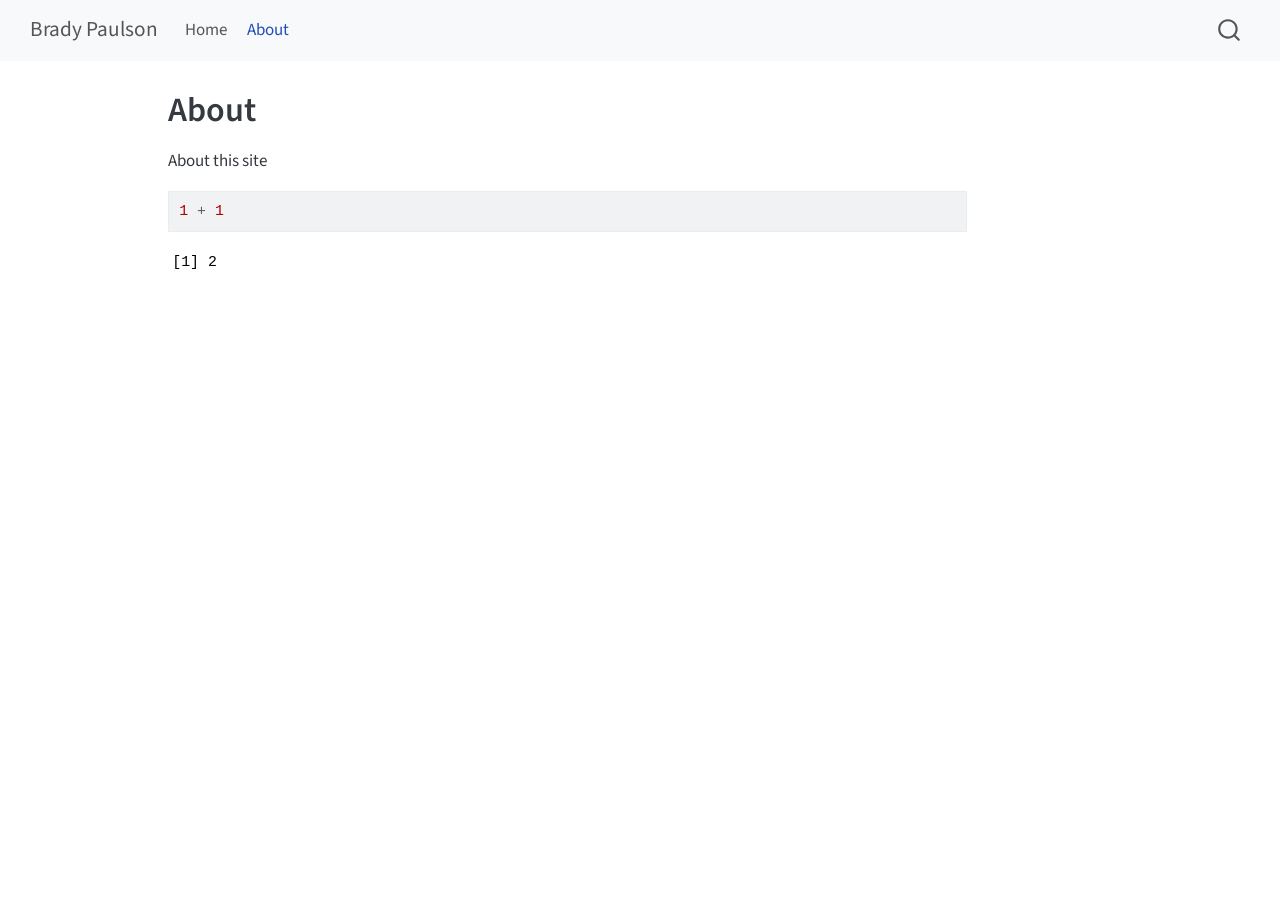
==== docs/about.html @ fc06ec5d "test" ====
<!DOCTYPE html>
<html xmlns="http://www.w3.org/1999/xhtml" lang="en" xml:lang="en"><head>

<meta charset="utf-8">
<meta name="generator" content="quarto-1.8.27">

<meta name="viewport" content="width=device-width, initial-scale=1.0, user-scalable=yes">


<title>About – Brady Paulson</title>
<style>
code{white-space: pre-wrap;}
span.smallcaps{font-variant: small-caps;}
div.columns{display: flex; gap: min(4vw, 1.5em);}
div.column{flex: auto; overflow-x: auto;}
div.hanging-indent{margin-left: 1.5em; text-indent: -1.5em;}
ul.task-list{list-style: none;}
ul.task-list li input[type="checkbox"] {
  width: 0.8em;
  margin: 0 0.8em 0.2em -1em; /* quarto-specific, see https://github.com/quarto-dev/quarto-cli/issues/4556 */ 
  vertical-align: middle;
}
/* CSS for syntax highlighting */
html { -webkit-text-size-adjust: 100%; }
pre > code.sourceCode { white-space: pre; position: relative; }
pre > code.sourceCode > span { display: inline-block; line-height: 1.25; }
pre > code.sourceCode > span:empty { height: 1.2em; }
.sourceCode { overflow: visible; }
code.sourceCode > span { color: inherit; text-decoration: inherit; }
div.sourceCode { margin: 1em 0; }
pre.sourceCode { margin: 0; }
@media screen {
div.sourceCode { overflow: auto; }
}
@media print {
pre > code.sourceCode { white-space: pre-wrap; }
pre > code.sourceCode > span { text-indent: -5em; padding-left: 5em; }
}
pre.numberSource code
  { counter-reset: source-line 0; }
pre.numberSource code > span
  { position: relative; left: -4em; counter-increment: source-line; }
pre.numberSource code > span > a:first-child::before
  { content: counter(source-line);
    position: relative; left: -1em; text-align: right; vertical-align: baseline;
    border: none; display: inline-block;
    -webkit-touch-callout: none; -webkit-user-select: none;
    -khtml-user-select: none; -moz-user-select: none;
    -ms-user-select: none; user-select: none;
    padding: 0 4px; width: 4em;
  }
pre.numberSource { margin-left: 3em;  padding-left: 4px; }
div.sourceCode
  {   }
@media screen {
pre > code.sourceCode > span > a:first-child::before { text-decoration: underline; }
}
</style>


<script src="site_libs/quarto-nav/quarto-nav.js"></script>
<script src="site_libs/quarto-nav/headroom.min.js"></script>
<script src="site_libs/clipboard/clipboard.min.js"></script>
<script src="site_libs/quarto-search/autocomplete.umd.js"></script>
<script src="site_libs/quarto-search/fuse.min.js"></script>
<script src="site_libs/quarto-search/quarto-search.js"></script>
<meta name="quarto:offset" content="./">
<script src="site_libs/quarto-html/quarto.js" type="module"></script>
<script src="site_libs/quarto-html/tabsets/tabsets.js" type="module"></script>
<script src="site_libs/quarto-html/axe/axe-check.js" type="module"></script>
<script src="site_libs/quarto-html/popper.min.js"></script>
<script src="site_libs/quarto-html/tippy.umd.min.js"></script>
<script src="site_libs/quarto-html/anchor.min.js"></script>
<link href="site_libs/quarto-html/tippy.css" rel="stylesheet">
<link href="site_libs/quarto-html/quarto-syntax-highlighting-ed96de9b727972fe78a7b5d16c58bf87.css" rel="stylesheet" id="quarto-text-highlighting-styles">
<script src="site_libs/bootstrap/bootstrap.min.js"></script>
<link href="site_libs/bootstrap/bootstrap-icons.css" rel="stylesheet">
<link href="site_libs/bootstrap/bootstrap-c82218b12ac0f327fa8bd7d074ce2147.min.css" rel="stylesheet" append-hash="true" id="quarto-bootstrap" data-mode="light">
<script id="quarto-search-options" type="application/json">{
  "location": "navbar",
  "copy-button": false,
  "collapse-after": 3,
  "panel-placement": "end",
  "type": "overlay",
  "limit": 50,
  "keyboard-shortcut": [
    "f",
    "/",
    "s"
  ],
  "show-item-context": false,
  "language": {
    "search-no-results-text": "No results",
    "search-matching-documents-text": "matching documents",
    "search-copy-link-title": "Copy link to search",
    "search-hide-matches-text": "Hide additional matches",
    "search-more-match-text": "more match in this document",
    "search-more-matches-text": "more matches in this document",
    "search-clear-button-title": "Clear",
    "search-text-placeholder": "",
    "search-detached-cancel-button-title": "Cancel",
    "search-submit-button-title": "Submit",
    "search-label": "Search"
  }
}</script>


<link rel="stylesheet" href="styles.css">
</head>

<body class="nav-fixed quarto-light">

<div id="quarto-search-results"></div>
  <header id="quarto-header" class="headroom fixed-top">
    <nav class="navbar navbar-expand-lg " data-bs-theme="dark">
      <div class="navbar-container container-fluid">
      <div class="navbar-brand-container mx-auto">
    <a class="navbar-brand" href="./index.html">
    <span class="navbar-title">Brady Paulson</span>
    </a>
  </div>
            <div id="quarto-search" class="" title="Search"></div>
          <button class="navbar-toggler" type="button" data-bs-toggle="collapse" data-bs-target="#navbarCollapse" aria-controls="navbarCollapse" role="menu" aria-expanded="false" aria-label="Toggle navigation" onclick="if (window.quartoToggleHeadroom) { window.quartoToggleHeadroom(); }">
  <span class="navbar-toggler-icon"></span>
</button>
          <div class="collapse navbar-collapse" id="navbarCollapse">
            <ul class="navbar-nav navbar-nav-scroll me-auto">
  <li class="nav-item">
    <a class="nav-link" href="./index.html"> 
<span class="menu-text">Home</span></a>
  </li>  
  <li class="nav-item">
    <a class="nav-link active" href="./about.html" aria-current="page"> 
<span class="menu-text">About</span></a>
  </li>  
</ul>
          </div> <!-- /navcollapse -->
            <div class="quarto-navbar-tools">
</div>
      </div> <!-- /container-fluid -->
    </nav>
</header>
<!-- content -->
<div id="quarto-content" class="quarto-container page-columns page-rows-contents page-layout-article page-navbar">
<!-- sidebar -->
<!-- margin-sidebar -->
    <div id="quarto-margin-sidebar" class="sidebar margin-sidebar zindex-bottom">
        
    </div>
<!-- main -->
<main class="content" id="quarto-document-content">

<header id="title-block-header" class="quarto-title-block default">
<div class="quarto-title">
<h1 class="title">About</h1>
</div>



<div class="quarto-title-meta">

    
  
    
  </div>
  


</header>


<p>About this site</p>
<div class="cell">
<div class="code-copy-outer-scaffold"><div class="sourceCode cell-code" id="cb1"><pre class="sourceCode r code-with-copy"><code class="sourceCode r"><span id="cb1-1"><a href="#cb1-1" aria-hidden="true" tabindex="-1"></a><span class="dv">1</span> <span class="sc">+</span> <span class="dv">1</span></span></code></pre></div><button title="Copy to Clipboard" class="code-copy-button"><i class="bi"></i></button></div>
<div class="cell-output cell-output-stdout">
<pre><code>[1] 2</code></pre>
</div>
</div>



</main> <!-- /main -->
<script id="quarto-html-after-body" type="application/javascript">
  window.document.addEventListener("DOMContentLoaded", function (event) {
    const icon = "";
    const anchorJS = new window.AnchorJS();
    anchorJS.options = {
      placement: 'right',
      icon: icon
    };
    anchorJS.add('.anchored');
    const isCodeAnnotation = (el) => {
      for (const clz of el.classList) {
        if (clz.startsWith('code-annotation-')) {                     
          return true;
        }
      }
      return false;
    }
    const onCopySuccess = function(e) {
      // button target
      const button = e.trigger;
      // don't keep focus
      button.blur();
      // flash "checked"
      button.classList.add('code-copy-button-checked');
      var currentTitle = button.getAttribute("title");
      button.setAttribute("title", "Copied!");
      let tooltip;
      if (window.bootstrap) {
        button.setAttribute("data-bs-toggle", "tooltip");
        button.setAttribute("data-bs-placement", "left");
        button.setAttribute("data-bs-title", "Copied!");
        tooltip = new bootstrap.Tooltip(button, 
          { trigger: "manual", 
            customClass: "code-copy-button-tooltip",
            offset: [0, -8]});
        tooltip.show();    
      }
      setTimeout(function() {
        if (tooltip) {
          tooltip.hide();
          button.removeAttribute("data-bs-title");
          button.removeAttribute("data-bs-toggle");
          button.removeAttribute("data-bs-placement");
        }
        button.setAttribute("title", currentTitle);
        button.classList.remove('code-copy-button-checked');
      }, 1000);
      // clear code selection
      e.clearSelection();
    }
    const getTextToCopy = function(trigger) {
      const outerScaffold = trigger.parentElement.cloneNode(true);
      const codeEl = outerScaffold.querySelector('code');
      for (const childEl of codeEl.children) {
        if (isCodeAnnotation(childEl)) {
          childEl.remove();
        }
      }
      return codeEl.innerText;
    }
    const clipboard = new window.ClipboardJS('.code-copy-button:not([data-in-quarto-modal])', {
      text: getTextToCopy
    });
    clipboard.on('success', onCopySuccess);
    if (window.document.getElementById('quarto-embedded-source-code-modal')) {
      const clipboardModal = new window.ClipboardJS('.code-copy-button[data-in-quarto-modal]', {
        text: getTextToCopy,
        container: window.document.getElementById('quarto-embedded-source-code-modal')
      });
      clipboardModal.on('success', onCopySuccess);
    }
      var localhostRegex = new RegExp(/^(?:http|https):\/\/localhost\:?[0-9]*\//);
      var mailtoRegex = new RegExp(/^mailto:/);
        var filterRegex = new RegExp('/' + window.location.host + '/');
      var isInternal = (href) => {
          return filterRegex.test(href) || localhostRegex.test(href) || mailtoRegex.test(href);
      }
      // Inspect non-navigation links and adorn them if external
     var links = window.document.querySelectorAll('a[href]:not(.nav-link):not(.navbar-brand):not(.toc-action):not(.sidebar-link):not(.sidebar-item-toggle):not(.pagination-link):not(.no-external):not([aria-hidden]):not(.dropdown-item):not(.quarto-navigation-tool):not(.about-link)');
      for (var i=0; i<links.length; i++) {
        const link = links[i];
        if (!isInternal(link.href)) {
          // undo the damage that might have been done by quarto-nav.js in the case of
          // links that we want to consider external
          if (link.dataset.originalHref !== undefined) {
            link.href = link.dataset.originalHref;
          }
        }
      }
    function tippyHover(el, contentFn, onTriggerFn, onUntriggerFn) {
      const config = {
        allowHTML: true,
        maxWidth: 500,
        delay: 100,
        arrow: false,
        appendTo: function(el) {
            return el.parentElement;
        },
        interactive: true,
        interactiveBorder: 10,
        theme: 'quarto',
        placement: 'bottom-start',
      };
      if (contentFn) {
        config.content = contentFn;
      }
      if (onTriggerFn) {
        config.onTrigger = onTriggerFn;
      }
      if (onUntriggerFn) {
        config.onUntrigger = onUntriggerFn;
      }
      window.tippy(el, config); 
    }
    const noterefs = window.document.querySelectorAll('a[role="doc-noteref"]');
    for (var i=0; i<noterefs.length; i++) {
      const ref = noterefs[i];
      tippyHover(ref, function() {
        // use id or data attribute instead here
        let href = ref.getAttribute('data-footnote-href') || ref.getAttribute('href');
        try { href = new URL(href).hash; } catch {}
        const id = href.replace(/^#\/?/, "");
        const note = window.document.getElementById(id);
        if (note) {
          return note.innerHTML;
        } else {
          return "";
        }
      });
    }
    const xrefs = window.document.querySelectorAll('a.quarto-xref');
    const processXRef = (id, note) => {
      // Strip column container classes
      const stripColumnClz = (el) => {
        el.classList.remove("page-full", "page-columns");
        if (el.children) {
          for (const child of el.children) {
            stripColumnClz(child);
          }
        }
      }
      stripColumnClz(note)
      if (id === null || id.startsWith('sec-')) {
        // Special case sections, only their first couple elements
        const container = document.createElement("div");
        if (note.children && note.children.length > 2) {
          container.appendChild(note.children[0].cloneNode(true));
          for (let i = 1; i < note.children.length; i++) {
            const child = note.children[i];
            if (child.tagName === "P" && child.innerText === "") {
              continue;
            } else {
              container.appendChild(child.cloneNode(true));
              break;
            }
          }
          if (window.Quarto?.typesetMath) {
            window.Quarto.typesetMath(container);
          }
          return container.innerHTML
        } else {
          if (window.Quarto?.typesetMath) {
            window.Quarto.typesetMath(note);
          }
          return note.innerHTML;
        }
      } else {
        // Remove any anchor links if they are present
        const anchorLink = note.querySelector('a.anchorjs-link');
        if (anchorLink) {
          anchorLink.remove();
        }
        if (window.Quarto?.typesetMath) {
          window.Quarto.typesetMath(note);
        }
        if (note.classList.contains("callout")) {
          return note.outerHTML;
        } else {
          return note.innerHTML;
        }
      }
    }
    for (var i=0; i<xrefs.length; i++) {
      const xref = xrefs[i];
      tippyHover(xref, undefined, function(instance) {
        instance.disable();
        let url = xref.getAttribute('href');
        let hash = undefined; 
        if (url.startsWith('#')) {
          hash = url;
        } else {
          try { hash = new URL(url).hash; } catch {}
        }
        if (hash) {
          const id = hash.replace(/^#\/?/, "");
          const note = window.document.getElementById(id);
          if (note !== null) {
            try {
              const html = processXRef(id, note.cloneNode(true));
              instance.setContent(html);
            } finally {
              instance.enable();
              instance.show();
            }
          } else {
            // See if we can fetch this
            fetch(url.split('#')[0])
            .then(res => res.text())
            .then(html => {
              const parser = new DOMParser();
              const htmlDoc = parser.parseFromString(html, "text/html");
              const note = htmlDoc.getElementById(id);
              if (note !== null) {
                const html = processXRef(id, note);
                instance.setContent(html);
              } 
            }).finally(() => {
              instance.enable();
              instance.show();
            });
          }
        } else {
          // See if we can fetch a full url (with no hash to target)
          // This is a special case and we should probably do some content thinning / targeting
          fetch(url)
          .then(res => res.text())
          .then(html => {
            const parser = new DOMParser();
            const htmlDoc = parser.parseFromString(html, "text/html");
            const note = htmlDoc.querySelector('main.content');
            if (note !== null) {
              // This should only happen for chapter cross references
              // (since there is no id in the URL)
              // remove the first header
              if (note.children.length > 0 && note.children[0].tagName === "HEADER") {
                note.children[0].remove();
              }
              const html = processXRef(null, note);
              instance.setContent(html);
            } 
          }).finally(() => {
            instance.enable();
            instance.show();
          });
        }
      }, function(instance) {
      });
    }
        let selectedAnnoteEl;
        const selectorForAnnotation = ( cell, annotation) => {
          let cellAttr = 'data-code-cell="' + cell + '"';
          let lineAttr = 'data-code-annotation="' +  annotation + '"';
          const selector = 'span[' + cellAttr + '][' + lineAttr + ']';
          return selector;
        }
        const selectCodeLines = (annoteEl) => {
          const doc = window.document;
          const targetCell = annoteEl.getAttribute("data-target-cell");
          const targetAnnotation = annoteEl.getAttribute("data-target-annotation");
          const annoteSpan = window.document.querySelector(selectorForAnnotation(targetCell, targetAnnotation));
          const lines = annoteSpan.getAttribute("data-code-lines").split(",");
          const lineIds = lines.map((line) => {
            return targetCell + "-" + line;
          })
          let top = null;
          let height = null;
          let parent = null;
          if (lineIds.length > 0) {
              //compute the position of the single el (top and bottom and make a div)
              const el = window.document.getElementById(lineIds[0]);
              top = el.offsetTop;
              height = el.offsetHeight;
              parent = el.parentElement.parentElement;
            if (lineIds.length > 1) {
              const lastEl = window.document.getElementById(lineIds[lineIds.length - 1]);
              const bottom = lastEl.offsetTop + lastEl.offsetHeight;
              height = bottom - top;
            }
            if (top !== null && height !== null && parent !== null) {
              // cook up a div (if necessary) and position it 
              let div = window.document.getElementById("code-annotation-line-highlight");
              if (div === null) {
                div = window.document.createElement("div");
                div.setAttribute("id", "code-annotation-line-highlight");
                div.style.position = 'absolute';
                parent.appendChild(div);
              }
              div.style.top = top - 2 + "px";
              div.style.height = height + 4 + "px";
              div.style.left = 0;
              let gutterDiv = window.document.getElementById("code-annotation-line-highlight-gutter");
              if (gutterDiv === null) {
                gutterDiv = window.document.createElement("div");
                gutterDiv.setAttribute("id", "code-annotation-line-highlight-gutter");
                gutterDiv.style.position = 'absolute';
                const codeCell = window.document.getElementById(targetCell);
                const gutter = codeCell.querySelector('.code-annotation-gutter');
                gutter.appendChild(gutterDiv);
              }
              gutterDiv.style.top = top - 2 + "px";
              gutterDiv.style.height = height + 4 + "px";
            }
            selectedAnnoteEl = annoteEl;
          }
        };
        const unselectCodeLines = () => {
          const elementsIds = ["code-annotation-line-highlight", "code-annotation-line-highlight-gutter"];
          elementsIds.forEach((elId) => {
            const div = window.document.getElementById(elId);
            if (div) {
              div.remove();
            }
          });
          selectedAnnoteEl = undefined;
        };
          // Handle positioning of the toggle
      window.addEventListener(
        "resize",
        throttle(() => {
          elRect = undefined;
          if (selectedAnnoteEl) {
            selectCodeLines(selectedAnnoteEl);
          }
        }, 10)
      );
      function throttle(fn, ms) {
      let throttle = false;
      let timer;
        return (...args) => {
          if(!throttle) { // first call gets through
              fn.apply(this, args);
              throttle = true;
          } else { // all the others get throttled
              if(timer) clearTimeout(timer); // cancel #2
              timer = setTimeout(() => {
                fn.apply(this, args);
                timer = throttle = false;
              }, ms);
          }
        };
      }
        // Attach click handler to the DT
        const annoteDls = window.document.querySelectorAll('dt[data-target-cell]');
        for (const annoteDlNode of annoteDls) {
          annoteDlNode.addEventListener('click', (event) => {
            const clickedEl = event.target;
            if (clickedEl !== selectedAnnoteEl) {
              unselectCodeLines();
              const activeEl = window.document.querySelector('dt[data-target-cell].code-annotation-active');
              if (activeEl) {
                activeEl.classList.remove('code-annotation-active');
              }
              selectCodeLines(clickedEl);
              clickedEl.classList.add('code-annotation-active');
            } else {
              // Unselect the line
              unselectCodeLines();
              clickedEl.classList.remove('code-annotation-active');
            }
          });
        }
    const findCites = (el) => {
      const parentEl = el.parentElement;
      if (parentEl) {
        const cites = parentEl.dataset.cites;
        if (cites) {
          return {
            el,
            cites: cites.split(' ')
          };
        } else {
          return findCites(el.parentElement)
        }
      } else {
        return undefined;
      }
    };
    var bibliorefs = window.document.querySelectorAll('a[role="doc-biblioref"]');
    for (var i=0; i<bibliorefs.length; i++) {
      const ref = bibliorefs[i];
      const citeInfo = findCites(ref);
      if (citeInfo) {
        tippyHover(citeInfo.el, function() {
          var popup = window.document.createElement('div');
          citeInfo.cites.forEach(function(cite) {
            var citeDiv = window.document.createElement('div');
            citeDiv.classList.add('hanging-indent');
            citeDiv.classList.add('csl-entry');
            var biblioDiv = window.document.getElementById('ref-' + cite);
            if (biblioDiv) {
              citeDiv.innerHTML = biblioDiv.innerHTML;
            }
            popup.appendChild(citeDiv);
          });
          return popup.innerHTML;
        });
      }
    }
  });
  </script>
</div> <!-- /content -->




</body></html>
---- docs/site_libs/quarto-html/tippy.css ----
.tippy-box[data-animation=fade][data-state=hidden]{opacity:0}[data-tippy-root]{max-width:calc(100vw - 10px)}.tippy-box{position:relative;background-color:#333;color:#fff;border-radius:4px;font-size:14px;line-height:1.4;white-space:normal;outline:0;transition-property:transform,visibility,opacity}.tippy-box[data-placement^=top]>.tippy-arrow{bottom:0}.tippy-box[data-placement^=top]>.tippy-arrow:before{bottom:-7px;left:0;border-width:8px 8px 0;border-top-color:initial;transform-origin:center top}.tippy-box[data-placement^=bottom]>.tippy-arrow{top:0}.tippy-box[data-placement^=bottom]>.tippy-arrow:before{top:-7px;left:0;border-width:0 8px 8px;border-bottom-color:initial;transform-origin:center bottom}.tippy-box[data-placement^=left]>.tippy-arrow{right:0}.tippy-box[data-placement^=left]>.tippy-arrow:before{border-width:8px 0 8px 8px;border-left-color:initial;right:-7px;transform-origin:center left}.tippy-box[data-placement^=right]>.tippy-arrow{left:0}.tippy-box[data-placement^=right]>.tippy-arrow:before{left:-7px;border-width:8px 8px 8px 0;border-right-color:initial;transform-origin:center right}.tippy-box[data-inertia][data-state=visible]{transition-timing-function:cubic-bezier(.54,1.5,.38,1.11)}.tippy-arrow{width:16px;height:16px;color:#333}.tippy-arrow:before{content:"";position:absolute;border-color:transparent;border-style:solid}.tippy-content{position:relative;padding:5px 9px;z-index:1}
---- docs/site_libs/quarto-html/quarto-syntax-highlighting-ed96de9b727972fe78a7b5d16c58bf87.css ----
/* quarto syntax highlight colors */
:root {
  --quarto-hl-ot-color: #003B4F;
  --quarto-hl-at-color: #657422;
  --quarto-hl-ss-color: #20794D;
  --quarto-hl-an-color: #5E5E5E;
  --quarto-hl-fu-color: #4758AB;
  --quarto-hl-st-color: #20794D;
  --quarto-hl-cf-color: #003B4F;
  --quarto-hl-op-color: #5E5E5E;
  --quarto-hl-er-color: #AD0000;
  --quarto-hl-bn-color: #AD0000;
  --quarto-hl-al-color: #AD0000;
  --quarto-hl-va-color: #111111;
  --quarto-hl-bu-color: inherit;
  --quarto-hl-ex-color: inherit;
  --quarto-hl-pp-color: #AD0000;
  --quarto-hl-in-color: #5E5E5E;
  --quarto-hl-vs-color: #20794D;
  --quarto-hl-wa-color: #5E5E5E;
  --quarto-hl-do-color: #5E5E5E;
  --quarto-hl-im-color: #00769E;
  --quarto-hl-ch-color: #20794D;
  --quarto-hl-dt-color: #AD0000;
  --quarto-hl-fl-color: #AD0000;
  --quarto-hl-co-color: #5E5E5E;
  --quarto-hl-cv-color: #5E5E5E;
  --quarto-hl-cn-color: #8f5902;
  --quarto-hl-sc-color: #5E5E5E;
  --quarto-hl-dv-color: #AD0000;
  --quarto-hl-kw-color: #003B4F;
}

/* other quarto variables */
:root {
  --quarto-font-monospace: SFMono-Regular, Menlo, Monaco, Consolas, "Liberation Mono", "Courier New", monospace;
}

/* syntax highlight based on Pandoc's rules */
pre > code.sourceCode > span {
  color: #003B4F;
}

code.sourceCode > span {
  color: #003B4F;
}

div.sourceCode,
div.sourceCode pre.sourceCode {
  color: #003B4F;
}

/* Normal */
code span {
  color: #003B4F;
}

/* Alert */
code span.al {
  color: #AD0000;
  font-style: inherit;
}

/* Annotation */
code span.an {
  color: #5E5E5E;
  font-style: inherit;
}

/* Attribute */
code span.at {
  color: #657422;
  font-style: inherit;
}

/* BaseN */
code span.bn {
  color: #AD0000;
  font-style: inherit;
}

/* BuiltIn */
code span.bu {
  font-style: inherit;
}

/* ControlFlow */
code span.cf {
  color: #003B4F;
  font-weight: bold;
  font-style: inherit;
}

/* Char */
code span.ch {
  color: #20794D;
  font-style: inherit;
}

/* Constant */
code span.cn {
  color: #8f5902;
  font-style: inherit;
}

/* Comment */
code span.co {
  color: #5E5E5E;
  font-style: inherit;
}

/* CommentVar */
code span.cv {
  color: #5E5E5E;
  font-style: italic;
}

/* Documentation */
code span.do {
  color: #5E5E5E;
  font-style: italic;
}

/* DataType */
code span.dt {
  color: #AD0000;
  font-style: inherit;
}

/* DecVal */
code span.dv {
  color: #AD0000;
  font-style: inherit;
}

/* Error */
code span.er {
  color: #AD0000;
  font-style: inherit;
}

/* Extension */
code span.ex {
  font-style: inherit;
}

/* Float */
code span.fl {
  color: #AD0000;
  font-style: inherit;
}

/* Function */
code span.fu {
  color: #4758AB;
  font-style: inherit;
}

/* Import */
code span.im {
  color: #00769E;
  font-style: inherit;
}

/* Information */
code span.in {
  color: #5E5E5E;
  font-style: inherit;
}

/* Keyword */
code span.kw {
  color: #003B4F;
  font-weight: bold;
  font-style: inherit;
}

/* Operator */
code span.op {
  color: #5E5E5E;
  font-style: inherit;
}

/* Other */
code span.ot {
  color: #003B4F;
  font-style: inherit;
}

/* Preprocessor */
code span.pp {
  color: #AD0000;
  font-style: inherit;
}

/* SpecialChar */
code span.sc {
  color: #5E5E5E;
  font-style: inherit;
}

/* SpecialString */
code span.ss {
  color: #20794D;
  font-style: inherit;
}

/* String */
code span.st {
  color: #20794D;
  font-style: inherit;
}

/* Variable */
code span.va {
  color: #111111;
  font-style: inherit;
}

/* VerbatimString */
code span.vs {
  color: #20794D;
  font-style: inherit;
}

/* Warning */
code span.wa {
  color: #5E5E5E;
  font-style: italic;
}

.prevent-inlining {
  content: "</";
}

/*# sourceMappingURL=0920dd6d7437995b8cdf7429764427b1.css.map */
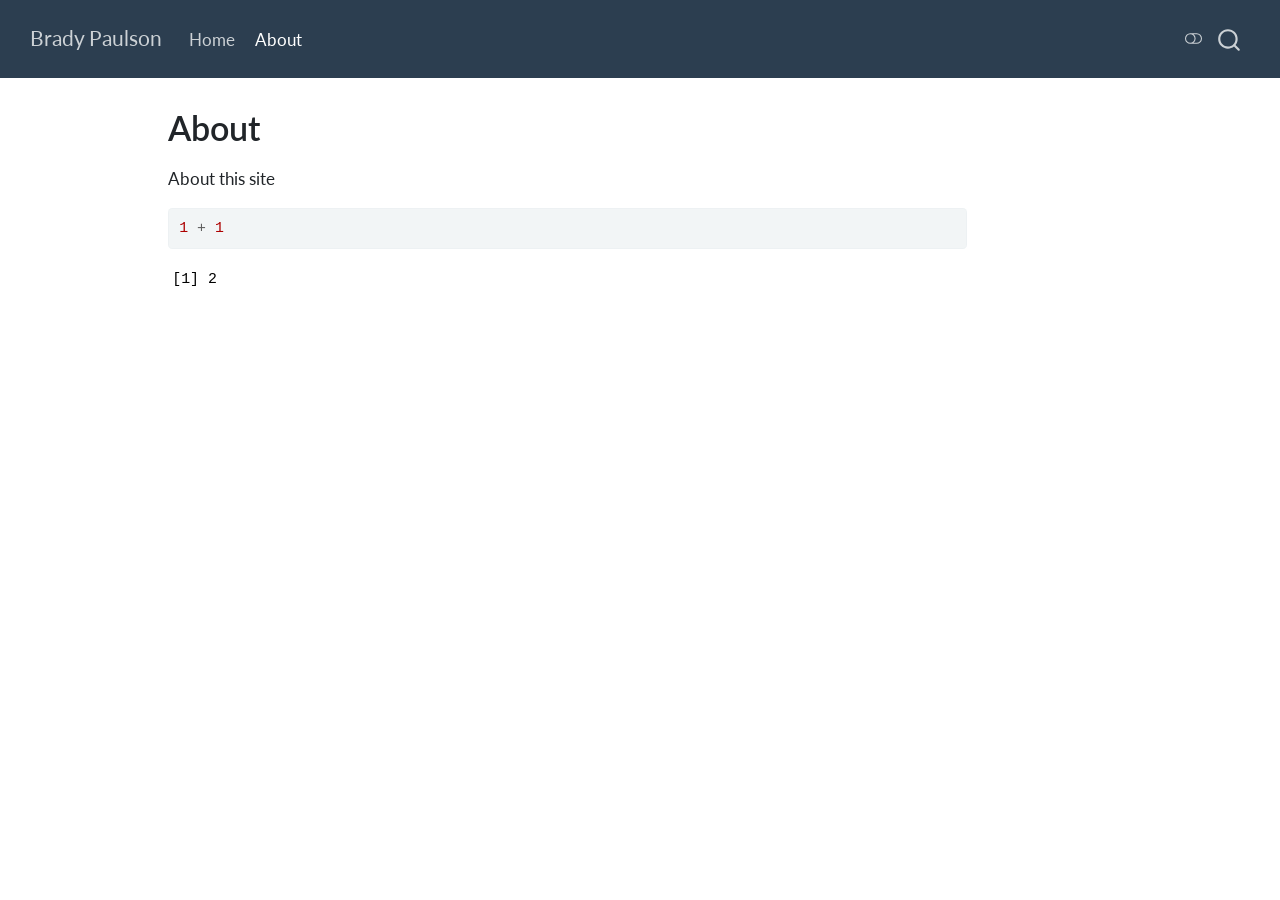
==== commit 319d3bba: "10/21" ====
--- a/docs/about.html
+++ b/docs/about.html
@@ -72,10 +72,14 @@
 <script src="site_libs/quarto-html/tippy.umd.min.js"></script>
 <script src="site_libs/quarto-html/anchor.min.js"></script>
 <link href="site_libs/quarto-html/tippy.css" rel="stylesheet">
-<link href="site_libs/quarto-html/quarto-syntax-highlighting-ed96de9b727972fe78a7b5d16c58bf87.css" rel="stylesheet" id="quarto-text-highlighting-styles">
+<link href="site_libs/quarto-html/quarto-syntax-highlighting-ed96de9b727972fe78a7b5d16c58bf87.css" rel="stylesheet" class="quarto-color-scheme" id="quarto-text-highlighting-styles">
+<link href="site_libs/quarto-html/quarto-syntax-highlighting-dark-4d9afe2b8d18ee9fa5d0d57b5ed4214d.css" rel="stylesheet" class="quarto-color-scheme quarto-color-alternate" id="quarto-text-highlighting-styles">
+<link href="site_libs/quarto-html/quarto-syntax-highlighting-ed96de9b727972fe78a7b5d16c58bf87.css" rel="stylesheet" class="quarto-color-scheme-extra" id="quarto-text-highlighting-styles">
 <script src="site_libs/bootstrap/bootstrap.min.js"></script>
 <link href="site_libs/bootstrap/bootstrap-icons.css" rel="stylesheet">
-<link href="site_libs/bootstrap/bootstrap-c82218b12ac0f327fa8bd7d074ce2147.min.css" rel="stylesheet" append-hash="true" id="quarto-bootstrap" data-mode="light">
+<link href="site_libs/bootstrap/bootstrap-4d0a8ab1528a2302dba6d67982759051.min.css" rel="stylesheet" append-hash="true" class="quarto-color-scheme" id="quarto-bootstrap" data-mode="light">
+<link href="site_libs/bootstrap/bootstrap-dark-d773ac3939ec5ac088a37aca13e00a7a.min.css" rel="stylesheet" append-hash="true" class="quarto-color-scheme quarto-color-alternate" id="quarto-bootstrap" data-mode="dark">
+<link href="site_libs/bootstrap/bootstrap-4d0a8ab1528a2302dba6d67982759051.min.css" rel="stylesheet" append-hash="true" class="quarto-color-scheme-extra" id="quarto-bootstrap" data-mode="light">
 <script id="quarto-search-options" type="application/json">{
   "location": "navbar",
   "copy-button": false,
@@ -108,7 +112,169 @@
 <link rel="stylesheet" href="styles.css">
 </head>
 
-<body class="nav-fixed quarto-light">
+<body class="nav-fixed quarto-light"><script id="quarto-html-before-body" type="application/javascript">
+    const toggleBodyColorMode = (bsSheetEl) => {
+      const mode = bsSheetEl.getAttribute("data-mode");
+      const bodyEl = window.document.querySelector("body");
+      if (mode === "dark") {
+        bodyEl.classList.add("quarto-dark");
+        bodyEl.classList.remove("quarto-light");
+      } else {
+        bodyEl.classList.add("quarto-light");
+        bodyEl.classList.remove("quarto-dark");
+      }
+    }
+    const toggleBodyColorPrimary = () => {
+      const bsSheetEl = window.document.querySelector("link#quarto-bootstrap:not([rel=disabled-stylesheet])");
+      if (bsSheetEl) {
+        toggleBodyColorMode(bsSheetEl);
+      }
+    }
+    const setColorSchemeToggle = (alternate) => {
+      const toggles = window.document.querySelectorAll('.quarto-color-scheme-toggle');
+      for (let i=0; i < toggles.length; i++) {
+        const toggle = toggles[i];
+        if (toggle) {
+          if (alternate) {
+            toggle.classList.add("alternate");
+          } else {
+            toggle.classList.remove("alternate");
+          }
+        }
+      }
+    };
+    const toggleColorMode = (alternate) => {
+      // Switch the stylesheets
+      const primaryStylesheets = window.document.querySelectorAll('link.quarto-color-scheme:not(.quarto-color-alternate)');
+      const alternateStylesheets = window.document.querySelectorAll('link.quarto-color-scheme.quarto-color-alternate');
+      manageTransitions('#quarto-margin-sidebar .nav-link', false);
+      if (alternate) {
+        // note: dark is layered on light, we don't disable primary!
+        enableStylesheet(alternateStylesheets);
+        for (const sheetNode of alternateStylesheets) {
+          if (sheetNode.id === "quarto-bootstrap") {
+            toggleBodyColorMode(sheetNode);
+          }
+        }
+      } else {
+        disableStylesheet(alternateStylesheets);
+        enableStylesheet(primaryStylesheets)
+        toggleBodyColorPrimary();
+      }
+      manageTransitions('#quarto-margin-sidebar .nav-link', true);
+      // Switch the toggles
+      setColorSchemeToggle(alternate)
+      // Hack to workaround the fact that safari doesn't
+      // properly recolor the scrollbar when toggling (#1455)
+      if (navigator.userAgent.indexOf('Safari') > 0 && navigator.userAgent.indexOf('Chrome') == -1) {
+        manageTransitions("body", false);
+        window.scrollTo(0, 1);
+        setTimeout(() => {
+          window.scrollTo(0, 0);
+          manageTransitions("body", true);
+        }, 40);
+      }
+    }
+    const disableStylesheet = (stylesheets) => {
+      for (let i=0; i < stylesheets.length; i++) {
+        const stylesheet = stylesheets[i];
+        stylesheet.rel = 'disabled-stylesheet';
+      }
+    }
+    const enableStylesheet = (stylesheets) => {
+      for (let i=0; i < stylesheets.length; i++) {
+        const stylesheet = stylesheets[i];
+        if(stylesheet.rel !== 'stylesheet') { // for Chrome, which will still FOUC without this check
+          stylesheet.rel = 'stylesheet';
+        }
+      }
+    }
+    const manageTransitions = (selector, allowTransitions) => {
+      const els = window.document.querySelectorAll(selector);
+      for (let i=0; i < els.length; i++) {
+        const el = els[i];
+        if (allowTransitions) {
+          el.classList.remove('notransition');
+        } else {
+          el.classList.add('notransition');
+        }
+      }
+    }
+    const isFileUrl = () => {
+      return window.location.protocol === 'file:';
+    }
+    const hasAlternateSentinel = () => {
+      let styleSentinel = getColorSchemeSentinel();
+      if (styleSentinel !== null) {
+        return styleSentinel === "alternate";
+      } else {
+        return false;
+      }
+    }
+    const setStyleSentinel = (alternate) => {
+      const value = alternate ? "alternate" : "default";
+      if (!isFileUrl()) {
+        window.localStorage.setItem("quarto-color-scheme", value);
+      } else {
+        localAlternateSentinel = value;
+      }
+    }
+    const getColorSchemeSentinel = () => {
+      if (!isFileUrl()) {
+        const storageValue = window.localStorage.getItem("quarto-color-scheme");
+        return storageValue != null ? storageValue : localAlternateSentinel;
+      } else {
+        return localAlternateSentinel;
+      }
+    }
+    const toggleGiscusIfUsed = (isAlternate, darkModeDefault) => {
+      const baseTheme = document.querySelector('#giscus-base-theme')?.value ?? 'light';
+      const alternateTheme = document.querySelector('#giscus-alt-theme')?.value ?? 'dark';
+      let newTheme = '';
+      if(authorPrefersDark) {
+        newTheme = isAlternate ? baseTheme : alternateTheme;
+      } else {
+        newTheme = isAlternate ? alternateTheme : baseTheme;
+      }
+      const changeGiscusTheme = () => {
+        // From: https://github.com/giscus/giscus/issues/336
+        const sendMessage = (message) => {
+          const iframe = document.querySelector('iframe.giscus-frame');
+          if (!iframe) return;
+          iframe.contentWindow.postMessage({ giscus: message }, 'https://giscus.app');
+        }
+        sendMessage({
+          setConfig: {
+            theme: newTheme
+          }
+        });
+      }
+      const isGiscussLoaded = window.document.querySelector('iframe.giscus-frame') !== null;
+      if (isGiscussLoaded) {
+        changeGiscusTheme();
+      }
+    };
+    const authorPrefersDark = false;
+    const darkModeDefault = authorPrefersDark;
+      document.querySelector('link#quarto-text-highlighting-styles.quarto-color-scheme-extra').rel = 'disabled-stylesheet';
+      document.querySelector('link#quarto-bootstrap.quarto-color-scheme-extra').rel = 'disabled-stylesheet';
+    let localAlternateSentinel = darkModeDefault ? 'alternate' : 'default';
+    // Dark / light mode switch
+    window.quartoToggleColorScheme = () => {
+      // Read the current dark / light value
+      let toAlternate = !hasAlternateSentinel();
+      toggleColorMode(toAlternate);
+      setStyleSentinel(toAlternate);
+      toggleGiscusIfUsed(toAlternate, darkModeDefault);
+      window.dispatchEvent(new Event('resize'));
+    };
+    // Switch to dark mode if need be
+    if (hasAlternateSentinel()) {
+      toggleColorMode(true);
+    } else {
+      toggleColorMode(false);
+    }
+  </script>
 
 <div id="quarto-search-results"></div>
   <header id="quarto-header" class="headroom fixed-top">
@@ -136,6 +302,7 @@
 </ul>
           </div> <!-- /navcollapse -->
             <div class="quarto-navbar-tools">
+  <a href="" class="quarto-color-scheme-toggle quarto-navigation-tool  px-1" onclick="window.quartoToggleColorScheme(); return false;" title="Toggle dark mode"><i class="bi"></i></a>
 </div>
       </div> <!-- /container-fluid -->
     </nav>
@@ -150,6 +317,7 @@
 <!-- main -->
 <main class="content" id="quarto-document-content">
 
+
 <header id="title-block-header" class="quarto-title-block default">
 <div class="quarto-title">
 <h1 class="title">About</h1>
@@ -182,6 +350,19 @@
 </main> <!-- /main -->
 <script id="quarto-html-after-body" type="application/javascript">
   window.document.addEventListener("DOMContentLoaded", function (event) {
+    // Ensure there is a toggle, if there isn't float one in the top right
+    if (window.document.querySelector('.quarto-color-scheme-toggle') === null) {
+      const a = window.document.createElement('a');
+      a.classList.add('top-right');
+      a.classList.add('quarto-color-scheme-toggle');
+      a.href = "";
+      a.onclick = function() { try { window.quartoToggleColorScheme(); } catch {} return false; };
+      const i = window.document.createElement("i");
+      i.classList.add('bi');
+      a.appendChild(i);
+      window.document.body.appendChild(a);
+    }
+    setColorSchemeToggle(hasAlternateSentinel())
     const icon = "";
     const anchorJS = new window.AnchorJS();
     anchorJS.options = {
--- a/docs/site_libs/quarto-html/quarto-syntax-highlighting-dark-4d9afe2b8d18ee9fa5d0d57b5ed4214d.css
+++ b/docs/site_libs/quarto-html/quarto-syntax-highlighting-dark-4d9afe2b8d18ee9fa5d0d57b5ed4214d.css
@@ -0,0 +1,219 @@
+/* quarto syntax highlight colors */
+:root {
+  --quarto-hl-al-color: #f07178;
+  --quarto-hl-an-color: #d4d0ab;
+  --quarto-hl-at-color: #00e0e0;
+  --quarto-hl-bn-color: #d4d0ab;
+  --quarto-hl-bu-color: #abe338;
+  --quarto-hl-ch-color: #abe338;
+  --quarto-hl-co-color: #f8f8f2;
+  --quarto-hl-cv-color: #ffd700;
+  --quarto-hl-cn-color: #ffd700;
+  --quarto-hl-cf-color: #ffa07a;
+  --quarto-hl-dt-color: #ffa07a;
+  --quarto-hl-dv-color: #d4d0ab;
+  --quarto-hl-do-color: #f8f8f2;
+  --quarto-hl-er-color: #f07178;
+  --quarto-hl-ex-color: #00e0e0;
+  --quarto-hl-fl-color: #d4d0ab;
+  --quarto-hl-fu-color: #ffa07a;
+  --quarto-hl-im-color: #abe338;
+  --quarto-hl-in-color: #d4d0ab;
+  --quarto-hl-kw-color: #ffa07a;
+  --quarto-hl-op-color: #ffa07a;
+  --quarto-hl-ot-color: #00e0e0;
+  --quarto-hl-pp-color: #dcc6e0;
+  --quarto-hl-re-color: #00e0e0;
+  --quarto-hl-sc-color: #abe338;
+  --quarto-hl-ss-color: #abe338;
+  --quarto-hl-st-color: #abe338;
+  --quarto-hl-va-color: #00e0e0;
+  --quarto-hl-vs-color: #abe338;
+  --quarto-hl-wa-color: #dcc6e0;
+}
+
+/* other quarto variables */
+:root {
+  --quarto-font-monospace: SFMono-Regular, Menlo, Monaco, Consolas, "Liberation Mono", "Courier New", monospace;
+}
+
+/* syntax highlight based on Pandoc's rules */
+pre > code.sourceCode > span {
+  color: #f8f8f2;
+}
+
+code.sourceCode > span {
+  color: #f8f8f2;
+}
+
+div.sourceCode,
+div.sourceCode pre.sourceCode {
+  color: #f8f8f2;
+}
+
+/* Normal */
+code span {
+  color: #f8f8f2;
+}
+
+/* Alert */
+code span.al {
+  color: #f07178;
+}
+
+/* Annotation */
+code span.an {
+  color: #d4d0ab;
+}
+
+/* Attribute */
+code span.at {
+  color: #00e0e0;
+}
+
+/* BaseN */
+code span.bn {
+  color: #d4d0ab;
+}
+
+/* BuiltIn */
+code span.bu {
+  color: #abe338;
+}
+
+/* ControlFlow */
+code span.cf {
+  font-weight: bold;
+  color: #ffa07a;
+}
+
+/* Char */
+code span.ch {
+  color: #abe338;
+}
+
+/* Constant */
+code span.cn {
+  color: #ffd700;
+}
+
+/* Comment */
+code span.co {
+  font-style: italic;
+  color: #f8f8f2;
+}
+
+/* CommentVar */
+code span.cv {
+  color: #ffd700;
+}
+
+/* Documentation */
+code span.do {
+  color: #f8f8f2;
+}
+
+/* DataType */
+code span.dt {
+  color: #ffa07a;
+}
+
+/* DecVal */
+code span.dv {
+  color: #d4d0ab;
+}
+
+/* Error */
+code span.er {
+  color: #f07178;
+  text-decoration: underline;
+}
+
+/* Extension */
+code span.ex {
+  font-weight: bold;
+  color: #00e0e0;
+}
+
+/* Float */
+code span.fl {
+  color: #d4d0ab;
+}
+
+/* Function */
+code span.fu {
+  color: #ffa07a;
+}
+
+/* Import */
+code span.im {
+  color: #abe338;
+}
+
+/* Information */
+code span.in {
+  color: #d4d0ab;
+}
+
+/* Keyword */
+code span.kw {
+  font-weight: bold;
+  color: #ffa07a;
+}
+
+/* Operator */
+code span.op {
+  color: #ffa07a;
+}
+
+/* Other */
+code span.ot {
+  color: #00e0e0;
+}
+
+/* Preprocessor */
+code span.pp {
+  color: #dcc6e0;
+}
+
+/* RegionMarker */
+code span.re {
+  background-color: #f8f8f2;
+  color: #00e0e0;
+}
+
+/* SpecialChar */
+code span.sc {
+  color: #abe338;
+}
+
+/* SpecialString */
+code span.ss {
+  color: #abe338;
+}
+
+/* String */
+code span.st {
+  color: #abe338;
+}
+
+/* Variable */
+code span.va {
+  color: #00e0e0;
+}
+
+/* VerbatimString */
+code span.vs {
+  color: #abe338;
+}
+
+/* Warning */
+code span.wa {
+  color: #dcc6e0;
+}
+
+.prevent-inlining {
+  content: "</";
+}
+
+/*# sourceMappingURL=86edf53ecdff796acf02dbceed379426.css.map */
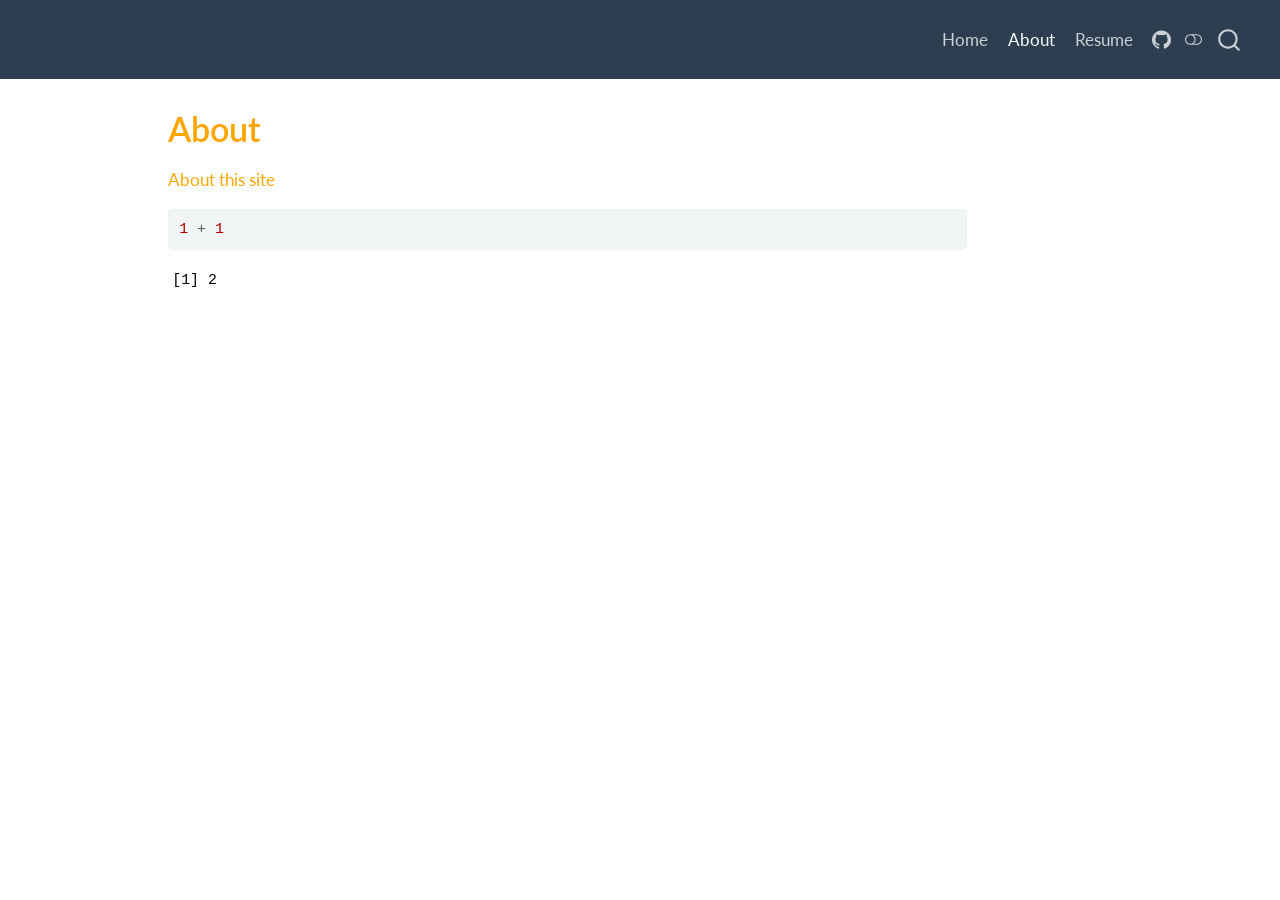
==== commit 769d369e: "friday class" ====
--- a/docs/about.html
+++ b/docs/about.html
@@ -7,7 +7,7 @@
 <meta name="viewport" content="width=device-width, initial-scale=1.0, user-scalable=yes">
 
 
-<title>About – Brady Paulson</title>
+<title>About</title>
 <style>
 code{white-space: pre-wrap;}
 span.smallcaps{font-variant: small-caps;}
@@ -280,17 +280,12 @@
   <header id="quarto-header" class="headroom fixed-top">
     <nav class="navbar navbar-expand-lg " data-bs-theme="dark">
       <div class="navbar-container container-fluid">
-      <div class="navbar-brand-container mx-auto">
-    <a class="navbar-brand" href="./index.html">
-    <span class="navbar-title">Brady Paulson</span>
-    </a>
-  </div>
             <div id="quarto-search" class="" title="Search"></div>
           <button class="navbar-toggler" type="button" data-bs-toggle="collapse" data-bs-target="#navbarCollapse" aria-controls="navbarCollapse" role="menu" aria-expanded="false" aria-label="Toggle navigation" onclick="if (window.quartoToggleHeadroom) { window.quartoToggleHeadroom(); }">
   <span class="navbar-toggler-icon"></span>
 </button>
           <div class="collapse navbar-collapse" id="navbarCollapse">
-            <ul class="navbar-nav navbar-nav-scroll me-auto">
+            <ul class="navbar-nav navbar-nav-scroll ms-auto">
   <li class="nav-item">
     <a class="nav-link" href="./index.html"> 
 <span class="menu-text">Home</span></a>
@@ -298,6 +293,15 @@
   <li class="nav-item">
     <a class="nav-link active" href="./about.html" aria-current="page"> 
 <span class="menu-text">About</span></a>
+  </li>  
+  <li class="nav-item">
+    <a class="nav-link" href="./resume.html"> 
+<span class="menu-text">Resume</span></a>
+  </li>  
+  <li class="nav-item compact">
+    <a class="nav-link" href="https://github.com/bradypaulson" target="blank"> <i class="bi bi-github" role="img">
+</i> 
+<span class="menu-text"></span></a>
   </li>  
 </ul>
           </div> <!-- /navcollapse -->
--- a/docs/styles.css
+++ b/docs/styles.css
@@ -0,0 +1,21 @@
+/* css styles */
+h1,p{
+  color: orange;
+}
+h2{
+  color: green;
+}
+h3{
+  color:black;
+  font-style: italic;
+}
+body{
+  background-color: white;
+}
+ol, ul{
+  color:blue;
+  font-style: cursive;
+}
+a{
+  color: purple;
+}
